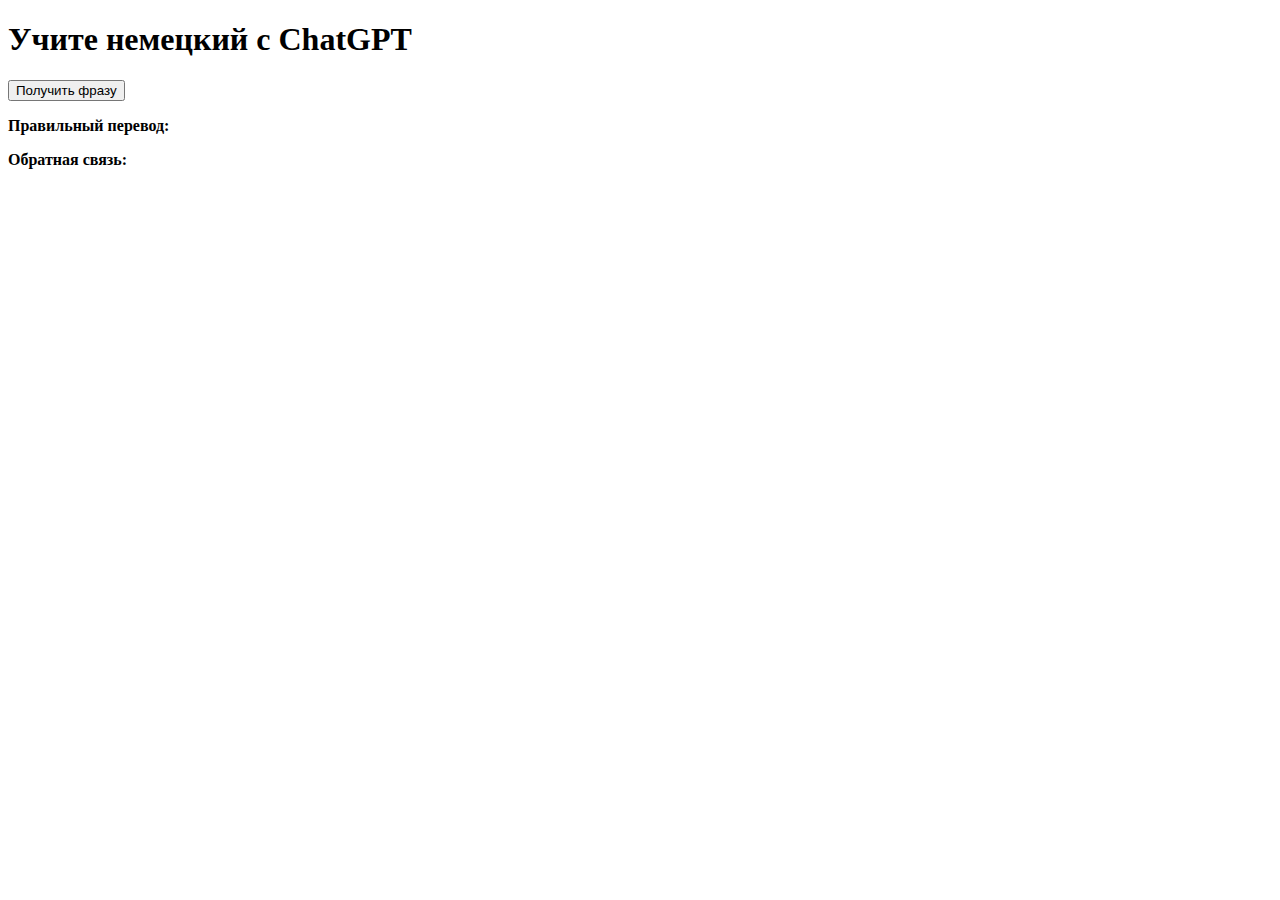
==== static/index.html @ cc6351e5 "init" ====
<!DOCTYPE html>
<html lang="en">
<head>
    <meta charset="UTF-8">
    <meta name="viewport" content="width=device-width, initial-scale=1.0">
    <title>Language Learning Prototype</title>
</head>
<body>
    <h1>Учите немецкий с ChatGPT</h1>
    <div id="phrase-container">
        <button onclick="generatePhrase()">Получить фразу</button>
        <p id="german-phrase"></p>
    </div>
    <div id="translation-container" style="display: none;">
        <textarea id="user-translation" rows="4" cols="50" placeholder="Введите ваш перевод здесь..."></textarea><br>
        <button onclick="checkTranslation()">Проверить перевод</button>
    </div>
    <div id="feedback-container">
        <p><strong>Правильный перевод:</strong> <span id="correct-translation"></span></p>
        <p><strong>Обратная связь:</strong> <span id="feedback"></span></p>
    </div>

    <script>
        async function generatePhrase() {
            const response = await fetch('/generate_phrase');
            const data = await response.json();
            document.getElementById('german-phrase').innerText = data.phrase;
            document.getElementById('translation-container').style.display = 'block';
        }

        async function checkTranslation() {
            const germanPhrase = document.getElementById('german-phrase').innerText;
            const userTranslation = document.getElementById('user-translation').value;
            const response = await fetch('/check_translation', {
                method: 'POST',
                headers: {
                    'Content-Type': 'application/json'
                },
                body: JSON.stringify({
                    german_phrase: germanPhrase,
                    user_translation: userTranslation
                })
            });
            const data = await response.json();
            document.getElementById('correct-translation').innerText = data.correct_translation;
            document.getElementById('feedback').innerText = data.feedback;
        }
    </script>
</body>
</html>
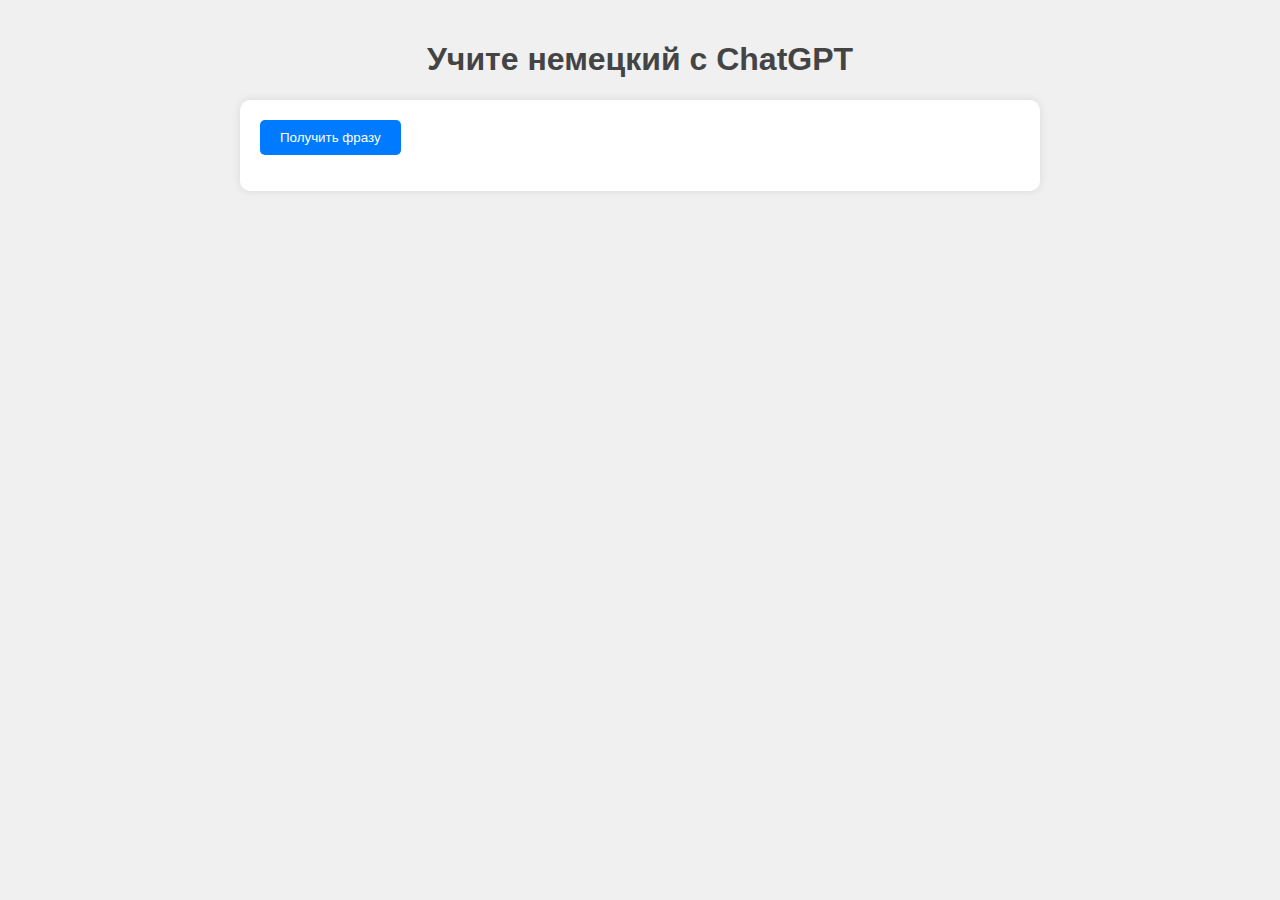
==== commit a342560e: "Feedback for individual words. Design update." ====
--- a/static/index.html
+++ b/static/index.html
@@ -3,7 +3,56 @@
 <head>
     <meta charset="UTF-8">
     <meta name="viewport" content="width=device-width, initial-scale=1.0">
-    <title>Language Learning Prototype</title>
+    <title>Учите немецкий с ChatGPT</title>
+    <style>
+        body {
+            font-family: Arial, sans-serif;
+            background-color: #f0f0f0;
+            color: #333;
+            max-width: 800px;
+            margin: auto;
+            padding: 20px;
+        }
+        h1 {
+            text-align: center;
+            color: #444;
+        }
+        #phrase-container, #translation-container, #feedback-container {
+            background-color: #ffffff;
+            padding: 20px;
+            margin-bottom: 20px;
+            border-radius: 10px;
+            box-shadow: 0 0 10px rgba(0, 0, 0, 0.1);
+        }
+        button {
+            background-color: #007bff;
+            color: #ffffff;
+            border: none;
+            padding: 10px 20px;
+            border-radius: 5px;
+            cursor: pointer;
+        }
+        button:hover {
+            background-color: #0056b3;
+        }
+        textarea {
+            width: 100%;
+            padding: 10px;
+            border-radius: 5px;
+            border: 1px solid #ccc;
+            margin-top: 10px;
+            resize: vertical;
+        }
+        .correct {
+            color: green;
+        }
+        .incorrect {
+            color: red;
+        }
+        .partially-correct {
+            color: orange;
+        }
+    </style>
 </head>
 <body>
     <h1>Учите немецкий с ChatGPT</h1>
@@ -13,10 +62,10 @@
     </div>
     <div id="translation-container" style="display: none;">
         <textarea id="user-translation" rows="4" cols="50" placeholder="Введите ваш перевод здесь..."></textarea><br>
-        <button onclick="checkTranslation()">Проверить перевод</button>
     </div>
-    <div id="feedback-container">
+    <div id="feedback-container" style="display: none;">
         <p><strong>Правильный перевод:</strong> <span id="correct-translation"></span></p>
+        <p><strong>Оценка перевода:</strong> <span id="score"></span> / 5</p>
         <p><strong>Обратная связь:</strong> <span id="feedback"></span></p>
     </div>
 
@@ -26,11 +75,20 @@
             const data = await response.json();
             document.getElementById('german-phrase').innerText = data.phrase;
             document.getElementById('translation-container').style.display = 'block';
+            document.getElementById('user-translation').value = ''; // Очищаем поле ввода
         }
+
+        document.getElementById('user-translation').addEventListener('keydown', function(event) {
+            if (event.key === 'Enter') {
+                event.preventDefault(); // предотвращаем добавление новой строки в textarea
+                checkTranslation();
+            }
+        });
 
         async function checkTranslation() {
             const germanPhrase = document.getElementById('german-phrase').innerText;
             const userTranslation = document.getElementById('user-translation').value;
+
             const response = await fetch('/check_translation', {
                 method: 'POST',
                 headers: {
@@ -41,9 +99,32 @@
                     user_translation: userTranslation
                 })
             });
+            
             const data = await response.json();
             document.getElementById('correct-translation').innerText = data.correct_translation;
+            document.getElementById('score').innerText = data.score;
             document.getElementById('feedback').innerText = data.feedback;
+
+            // Отображение анализа слов
+            const germanPhraseElement = document.getElementById('german-phrase');
+            const words = germanPhraseElement.innerText.split(' ');
+
+            germanPhraseElement.innerHTML = ''; // Очистка перед добавлением нового контента
+
+            data.word_feedback.forEach(wordFeedback => {
+                const wordSpan = document.createElement('span');
+                wordSpan.innerText = wordFeedback.word + ' ';
+                if (wordFeedback.correctness === 'correct') {
+                    wordSpan.classList.add('correct');
+                } else if (wordFeedback.correctness === 'incorrect') {
+                    wordSpan.classList.add('incorrect');
+                } else if (wordFeedback.correctness === 'partially_correct') {
+                    wordSpan.classList.add('partially-correct');
+                }
+                germanPhraseElement.appendChild(wordSpan);
+            });
+
+            document.getElementById('feedback-container').style.display = 'block';
         }
     </script>
 </body>
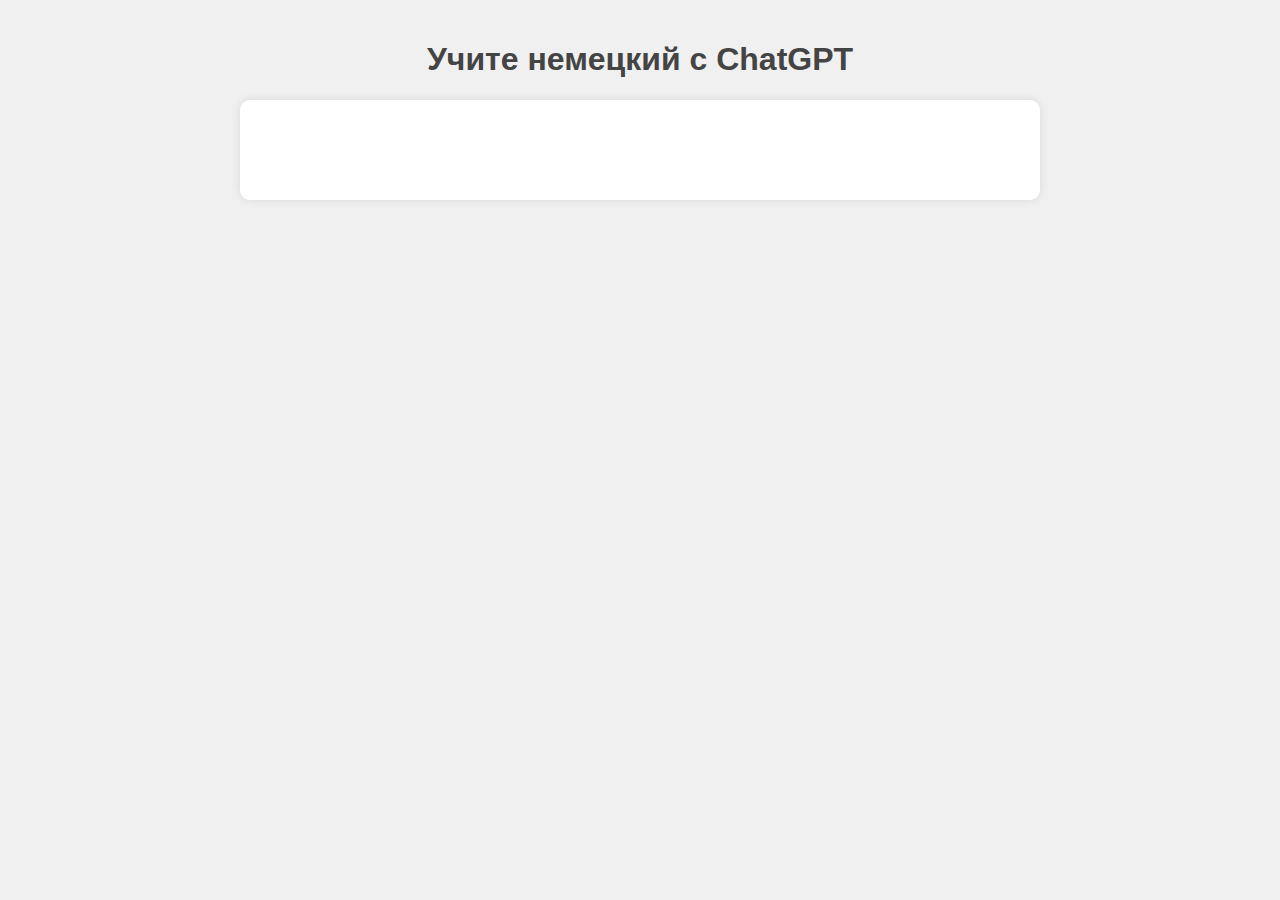
==== commit eb5f3b3f: "Design and control changes + switched to gpt-4o" ====
--- a/static/index.html
+++ b/static/index.html
@@ -12,6 +12,7 @@
             max-width: 800px;
             margin: auto;
             padding: 20px;
+            text-align: center;
         }
         h1 {
             text-align: center;
@@ -19,10 +20,16 @@
         }
         #phrase-container, #translation-container, #feedback-container {
             background-color: #ffffff;
-            padding: 20px;
+            padding: 15px;
             margin-bottom: 20px;
             border-radius: 10px;
             box-shadow: 0 0 10px rgba(0, 0, 0, 0.1);
+            display: inline-block;
+            width: 100%;
+            box-sizing: border-box;
+        }
+        #phrase-container {
+            min-height: 100px; /* Уменьшенная минимальная высота для предотвращения смещения */
         }
         button {
             background-color: #007bff;
@@ -36,12 +43,26 @@
             background-color: #0056b3;
         }
         textarea {
-            width: 100%;
+            width: calc(100% - 40px); /* Учитываем отступы для равномерного отображения */
             padding: 10px;
             border-radius: 5px;
             border: 1px solid #ccc;
             margin-top: 10px;
             resize: vertical;
+            font-size: 26px; /* Увеличенный шрифт */
+            text-align: center; /* Центрирование текста */
+            font-family: Arial, sans-serif; /* Совмещение с исходной фразой */
+        }
+        p#german-phrase {
+            font-size: 28px; /* Увеличенный шрифт для исходной фразы */
+            font-weight: bold;
+            margin-bottom: 10px;
+        }
+        #correct-translation {
+            font-size: 20px;
+            color: #666;
+            margin-top: 5px;
+            visibility: hidden; /* Изменено на visibility для предотвращения смещения */
         }
         .correct {
             color: green;
@@ -57,31 +78,40 @@
 <body>
     <h1>Учите немецкий с ChatGPT</h1>
     <div id="phrase-container">
-        <button onclick="generatePhrase()">Получить фразу</button>
         <p id="german-phrase"></p>
+        <p id="correct-translation"></p>
     </div>
     <div id="translation-container" style="display: none;">
         <textarea id="user-translation" rows="4" cols="50" placeholder="Введите ваш перевод здесь..."></textarea><br>
     </div>
     <div id="feedback-container" style="display: none;">
-        <p><strong>Правильный перевод:</strong> <span id="correct-translation"></span></p>
-        <p><strong>Оценка перевода:</strong> <span id="score"></span> / 5</p>
-        <p><strong>Обратная связь:</strong> <span id="feedback"></span></p>
+        <p id="feedback"></p>
     </div>
 
     <script>
+        document.addEventListener("DOMContentLoaded", function() {
+            // Генерируем первую фразу при загрузке страницы
+            generatePhrase();
+        });
+
         async function generatePhrase() {
             const response = await fetch('/generate_phrase');
             const data = await response.json();
             document.getElementById('german-phrase').innerText = data.phrase;
+            document.getElementById('correct-translation').style.visibility = 'hidden';
             document.getElementById('translation-container').style.display = 'block';
             document.getElementById('user-translation').value = ''; // Очищаем поле ввода
+            document.getElementById('feedback-container').style.display = 'none';
         }
 
         document.getElementById('user-translation').addEventListener('keydown', function(event) {
             if (event.key === 'Enter') {
                 event.preventDefault(); // предотвращаем добавление новой строки в textarea
-                checkTranslation();
+                if (document.getElementById('feedback-container').style.display === 'block') {
+                    generatePhrase();
+                } else {
+                    checkTranslation();
+                }
             }
         });
 
@@ -102,7 +132,7 @@
             
             const data = await response.json();
             document.getElementById('correct-translation').innerText = data.correct_translation;
-            document.getElementById('score').innerText = data.score;
+            document.getElementById('correct-translation').style.visibility = 'visible';
             document.getElementById('feedback').innerText = data.feedback;
 
             // Отображение анализа слов
@@ -128,4 +158,4 @@
         }
     </script>
 </body>
-</html>
+</html>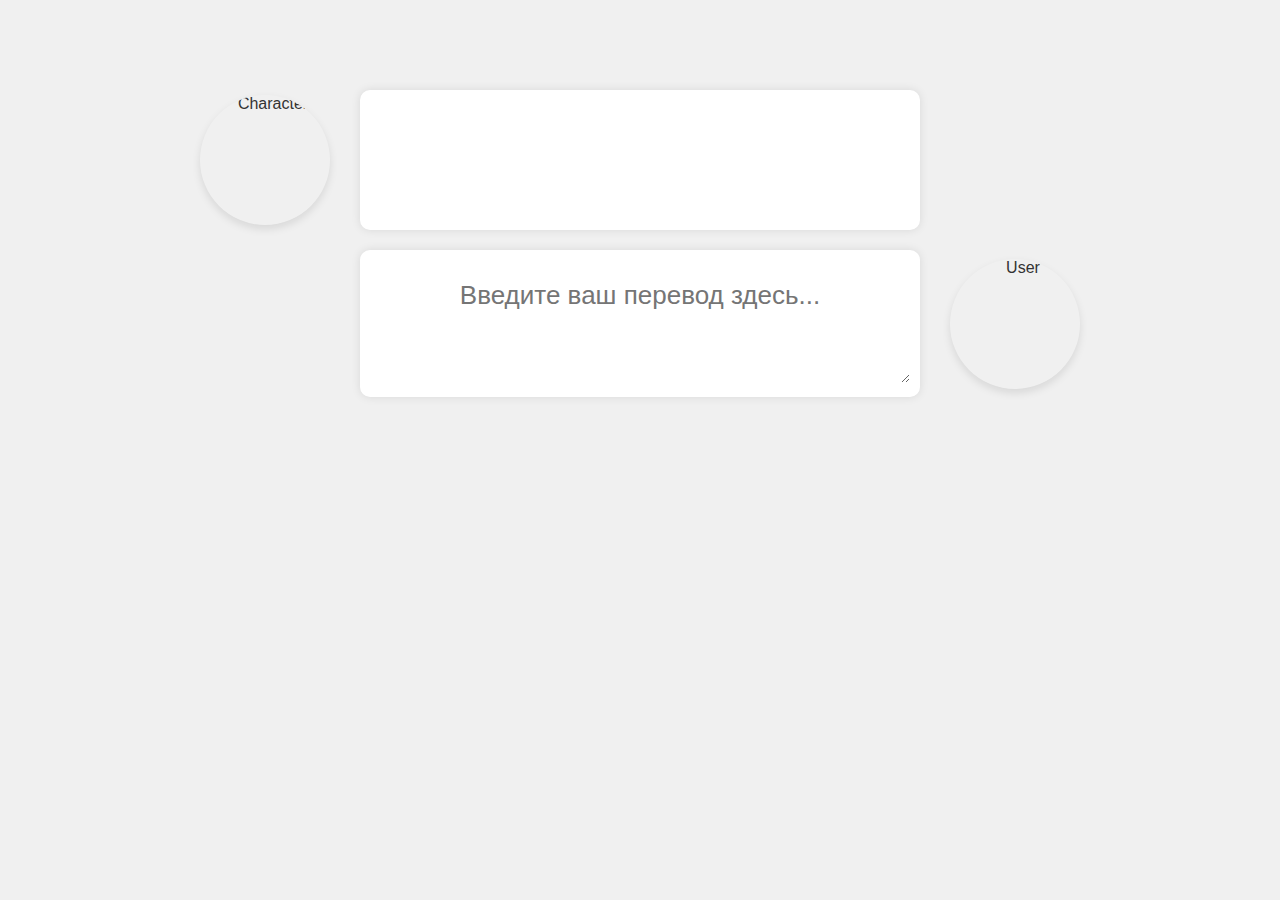
==== commit ebf3671e: "added chat-like design with emotional feedback" ====
--- a/static/index.html
+++ b/static/index.html
@@ -9,7 +9,7 @@
             font-family: Arial, sans-serif;
             background-color: #f0f0f0;
             color: #333;
-            max-width: 800px;
+            max-width: 900px;
             margin: auto;
             padding: 20px;
             text-align: center;
@@ -18,51 +18,74 @@
             text-align: center;
             color: #444;
         }
-        #phrase-container, #translation-container, #feedback-container {
+        #main-container {
+            display: grid;
+            grid-template-columns: 150px 1fr 150px;
+            grid-template-rows: auto auto;
+            grid-gap: 20px;
+            align-items: center;
+            justify-items: center;
+        }
+        #character-image, #user-image {
+            width: 130px;
+            height: 130px;
+            border-radius: 50%;
+            object-fit: cover;
+            box-shadow: 0 4px 8px rgba(0, 0, 0, 0.1);
+        }
+        #character-image {
+            grid-column: 1;
+            grid-row: 1;
+        }
+        #user-image {
+            grid-column: 3;
+            grid-row: 2;
+        }
+        #phrase-container {
+            grid-column: 2;
+            grid-row: 1;
             background-color: #ffffff;
             padding: 15px;
-            margin-bottom: 20px;
             border-radius: 10px;
             box-shadow: 0 0 10px rgba(0, 0, 0, 0.1);
-            display: inline-block;
             width: 100%;
             box-sizing: border-box;
-        }
-        #phrase-container {
-            min-height: 100px; /* Уменьшенная минимальная высота для предотвращения смещения */
-        }
-        button {
-            background-color: #007bff;
-            color: #ffffff;
+            min-height: 140px;
+        }
+        #user-translation-container {
+            grid-column: 2;
+            grid-row: 2;
+            background-color: #ffffff;
+            padding: 10px;
+            border-radius: 10px;
+            box-shadow: 0 0 10px rgba(0, 0, 0, 0.1);
+            width: 100%;
+            box-sizing: border-box;
+        }
+        textarea {
+            width: calc(100% - 20px);
+            padding: 10px;
             border: none;
-            padding: 10px 20px;
-            border-radius: 5px;
-            cursor: pointer;
-        }
-        button:hover {
-            background-color: #0056b3;
-        }
-        textarea {
-            width: calc(100% - 40px); /* Учитываем отступы для равномерного отображения */
-            padding: 10px;
-            border-radius: 5px;
-            border: 1px solid #ccc;
+            outline: none;
             margin-top: 10px;
             resize: vertical;
-            font-size: 26px; /* Увеличенный шрифт */
-            text-align: center; /* Центрирование текста */
-            font-family: Arial, sans-serif; /* Совмещение с исходной фразой */
+            font-size: 26px;
+            text-align: center;
+            font-family: Arial, sans-serif;
         }
         p#german-phrase {
-            font-size: 28px; /* Увеличенный шрифт для исходной фразы */
-            font-weight: bold;
+            font-size: 26px;
+            font-weight: normal;
             margin-bottom: 10px;
         }
         #correct-translation {
             font-size: 20px;
             color: #666;
             margin-top: 5px;
-            visibility: hidden; /* Изменено на visibility для предотвращения смещения */
+            visibility: hidden;
+        }
+        #feedback-container {
+            margin-top: 20px;
         }
         .correct {
             color: green;
@@ -76,13 +99,17 @@
     </style>
 </head>
 <body>
-    <h1>Учите немецкий с ChatGPT</h1>
-    <div id="phrase-container">
-        <p id="german-phrase"></p>
-        <p id="correct-translation"></p>
-    </div>
-    <div id="translation-container" style="display: none;">
-        <textarea id="user-translation" rows="4" cols="50" placeholder="Введите ваш перевод здесь..."></textarea><br>
+    <div style="height: 70px;"></div>
+    <div id="main-container">
+        <img id="character-image" src="static/images/neutral_positive.webp" alt="Character">
+        <div id="phrase-container">
+            <p id="german-phrase"></p>
+            <p id="correct-translation"></p>
+        </div>
+        <div id="user-translation-container">
+            <textarea id="user-translation" rows="3" cols="50" placeholder="Введите ваш перевод здесь..."></textarea>
+        </div>
+        <img id="user-image" src="static/images/user.webp" alt="User">
     </div>
     <div id="feedback-container" style="display: none;">
         <p id="feedback"></p>
@@ -99,9 +126,9 @@
             const data = await response.json();
             document.getElementById('german-phrase').innerText = data.phrase;
             document.getElementById('correct-translation').style.visibility = 'hidden';
-            document.getElementById('translation-container').style.display = 'block';
             document.getElementById('user-translation').value = ''; // Очищаем поле ввода
             document.getElementById('feedback-container').style.display = 'none';
+            document.getElementById('character-image').src = 'static/images/neutral_positive.webp';
         }
 
         document.getElementById('user-translation').addEventListener('keydown', function(event) {
@@ -155,6 +182,24 @@
             });
 
             document.getElementById('feedback-container').style.display = 'block';
+
+            // Изменение выражения лица персонажа в зависимости от оценки
+            const characterImage = document.getElementById('character-image');
+            switch (data.score) {
+                case 5:
+                    characterImage.src = 'static/images/happy.webp';
+                    break;
+                case 4:
+                    characterImage.src = 'static/images/neutral_positive.webp';
+                    break;
+                case 2:
+                case 3:
+                    characterImage.src = 'static/images/sad.webp';
+                    break;
+                case 1:
+                    characterImage.src = 'static/images/disappointed.webp';
+                    break;
+            }
         }
     </script>
 </body>
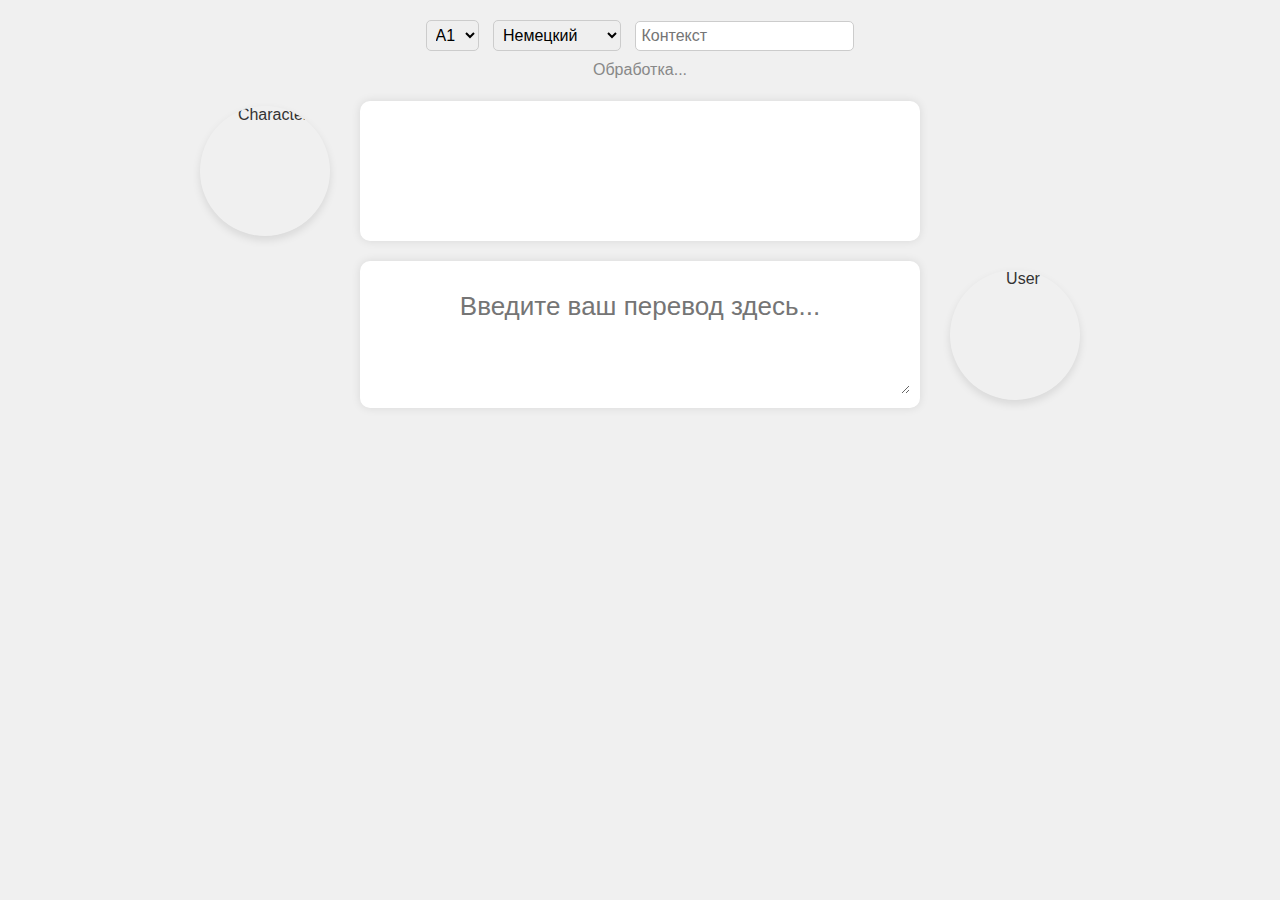
==== commit cd67504c: "Select language, level, and context. 4o-mini back to 4o." ====
--- a/static/index.html
+++ b/static/index.html
@@ -3,7 +3,8 @@
 <head>
     <meta charset="UTF-8">
     <meta name="viewport" content="width=device-width, initial-scale=1.0">
-    <title>Учите немецкий с ChatGPT</title>
+    <title>Miss Communication</title>
+    <link rel="icon" type="image/webp" href="static/images/happy.webp">
     <style>
         body {
             font-family: Arial, sans-serif;
@@ -14,9 +15,36 @@
             padding: 20px;
             text-align: center;
         }
-        h1 {
-            text-align: center;
-            color: #444;
+        #controls-container {
+            display: flex;
+            align-items: center;
+            gap: 10px; /* Отступ между элементами */
+        }
+        select, input[type="text"] {
+            font-size: 16px;
+            padding: 5px;
+            border: 1px solid #ccc;
+            border-radius: 5px;
+        }
+        select {
+            width: auto;
+        }
+        #level, #language {
+            margin-right: 10px; /* Отступ между уровнями */
+        }
+        input[type="text"] {
+            flex-grow: 1;
+            margin-left: 0px;
+        }
+        #processing-container {
+            height: 30px; /* Фиксированная высота для спинера */
+            margin-top: 10px;
+            margin-bottom: 10px;
+        }
+        #processing {
+            display: none;
+            font-size: 16px;
+            color: #888;
         }
         #main-container {
             display: grid;
@@ -63,15 +91,15 @@
             box-sizing: border-box;
         }
         textarea {
+            font-size: 26px;
+            font-family: Arial, sans-serif;
             width: calc(100% - 20px);
             padding: 10px;
             border: none;
             outline: none;
             margin-top: 10px;
             resize: vertical;
-            font-size: 26px;
             text-align: center;
-            font-family: Arial, sans-serif;
         }
         p#german-phrase {
             font-size: 26px;
@@ -85,7 +113,11 @@
             visibility: hidden;
         }
         #feedback-container {
-            margin-top: 20px;
+            max-width: 100%;
+            width: calc(100% - 300px); /* Учитываем ширину изображений персонажей */
+            margin: 20px auto 0 auto;
+            text-align: left;
+            box-sizing: border-box;
         }
         .correct {
             color: green;
@@ -99,7 +131,27 @@
     </style>
 </head>
 <body>
-    <div style="height: 70px;"></div>
+    <div id="controls">
+        <select id="level">
+            <option value="A1">A1</option>
+            <option value="A2">A2</option>
+            <option value="B1">B1</option>
+            <option value="B2">B2</option>
+            <option value="C1">C1</option>
+            <option value="C2">C2</option>
+        </select>
+        <select id="language">
+            <option value="german">Немецкий</option>
+            <option value="english">Английский</option>
+            <option value="french">Французский</option>
+            <option value="spanish">Испанский</option>
+            <option value="italian">Итальянский</option>
+        </select>
+        <input type="text" id="context" placeholder="Контекст">
+    </div>
+    <div id="processing-container">
+        <div id="processing">Обработка...</div>
+    </div>
     <div id="main-container">
         <img id="character-image" src="static/images/neutral_positive.webp" alt="Character">
         <div id="phrase-container">
@@ -112,7 +164,7 @@
         <img id="user-image" src="static/images/user.webp" alt="User">
     </div>
     <div id="feedback-container" style="display: none;">
-        <p id="feedback"></p>
+        <div id="feedback"></div>
     </div>
 
     <script>
@@ -122,8 +174,17 @@
         });
 
         async function generatePhrase() {
-            const response = await fetch('/generate_phrase');
+            const level = document.getElementById("level").value;
+            const language = document.getElementById("language").value;
+            const context = document.getElementById("context").value;
+
+            document.getElementById("processing").style.display = "block";
+
+            const response = await fetch(`/generate_phrase?level=${level}&language=${language}&context=${context}`);
             const data = await response.json();
+
+            document.getElementById("processing").style.display = "none";
+
             document.getElementById('german-phrase').innerText = data.phrase;
             document.getElementById('correct-translation').style.visibility = 'hidden';
             document.getElementById('user-translation').value = ''; // Очищаем поле ввода
@@ -145,6 +206,9 @@
         async function checkTranslation() {
             const germanPhrase = document.getElementById('german-phrase').innerText;
             const userTranslation = document.getElementById('user-translation').value;
+
+            document.getElementById("processing").style.display = "block";
+            document.getElementById("user-translation").disabled = true;
 
             const response = await fetch('/check_translation', {
                 method: 'POST',
@@ -158,14 +222,15 @@
             });
             
             const data = await response.json();
+
+            document.getElementById("processing").style.display = "none";
+            document.getElementById("user-translation").disabled = false;
+
             document.getElementById('correct-translation').innerText = data.correct_translation;
             document.getElementById('correct-translation').style.visibility = 'visible';
-            document.getElementById('feedback').innerText = data.feedback;
-
-            // Отображение анализа слов
+            document.getElementById('feedback').innerHTML = data.feedback;
+
             const germanPhraseElement = document.getElementById('german-phrase');
-            const words = germanPhraseElement.innerText.split(' ');
-
             germanPhraseElement.innerHTML = ''; // Очистка перед добавлением нового контента
 
             data.word_feedback.forEach(wordFeedback => {
@@ -183,7 +248,6 @@
 
             document.getElementById('feedback-container').style.display = 'block';
 
-            // Изменение выражения лица персонажа в зависимости от оценки
             const characterImage = document.getElementById('character-image');
             switch (data.score) {
                 case 5:
